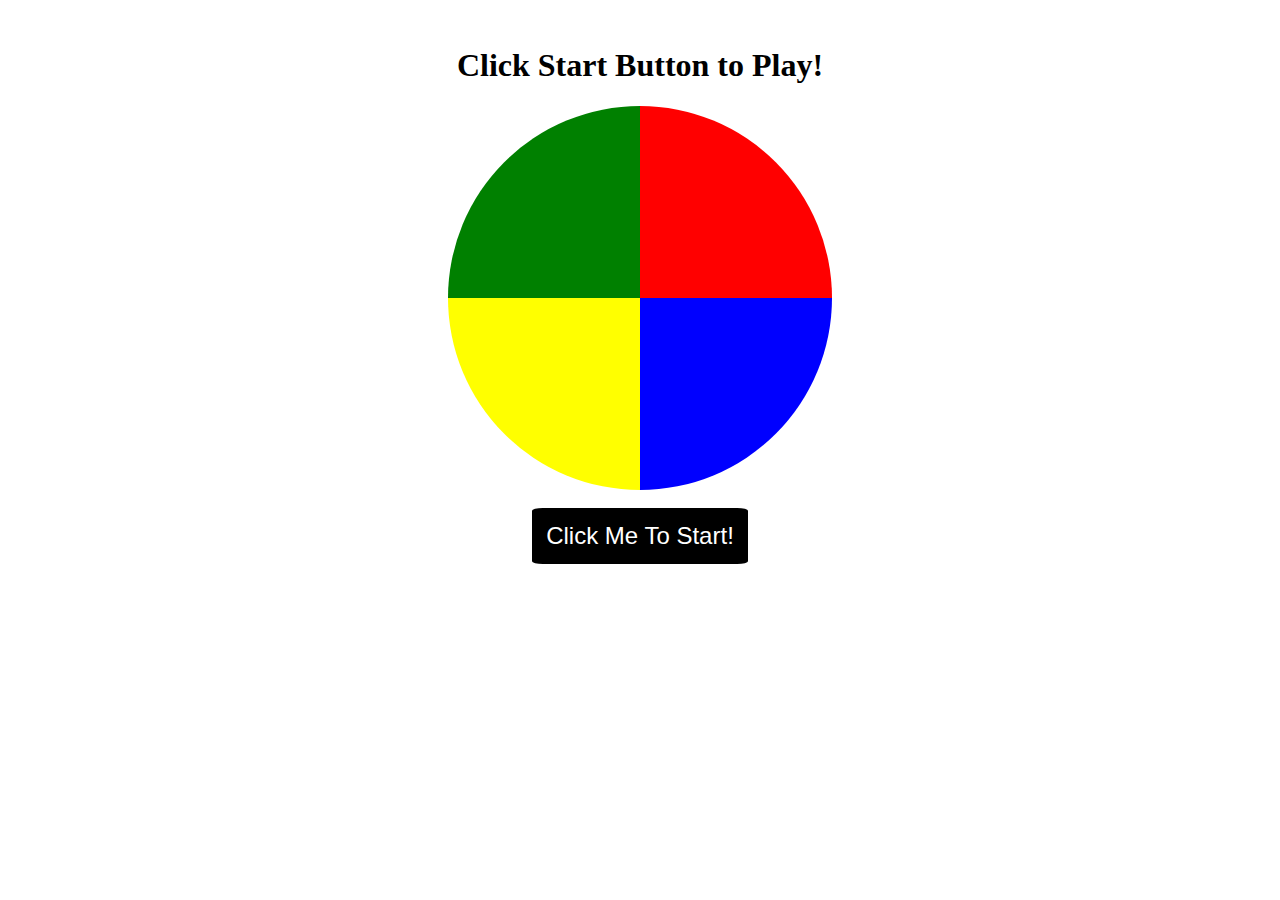
==== simon.html @ def34f93 "got random gen and 1st player input working" ====
<!DOCTYPE html>
<html>
<head>
	<link rel="stylesheet" type="text/css" href="./style.css">
	<title>Simon!</title>
</head>
<body>
	<br>
	<h1>Click Start Button to Play!</h1>
	<div class="flex_container">
	<div class="grid_container">
		<div class="green board"></div>
		<div class="red board"></div>
		<div class="yellow board"></div>
		<div class="blue board"></div>
	</div>
	</div>
	<br>
	<div class="startButton">
		<button>Click Me To Start!</button>
  </div>
<script src="https://code.jquery.com/jquery-3.2.1.min.js"></script>
<script src="./script.js"></script>
</body>
</html>
---- style.css ----
.grid_container {
	display: grid;
	grid-template-rows: 15vw 15vw;
	grid-template-columns: 15vw 15vw;
	grid-template-areas:
	'green red'
	'yellow blue';
}
.flex_container {
	display: flex;
	justify-content: center;
}
.red {
	background-color: red;
	border-radius: 0 100% 0 0;
}
.blue {
	background-color: blue;
	border-radius: 0 0 100% 0;
}
.green {
	background-color: green;
	border-radius: 100% 0 0 0;
}
.yellow {
	background-color: yellow;
	border-radius: 0 0 0 100%;
}
button {
	color: white;
	padding: .5em;
	background-color: black;
	border: 2px solid black;
	border-radius: 5%;
	font-size: 1.5em;
}
h1, .startButton {
	display: flex;
	justify-content: center;
}
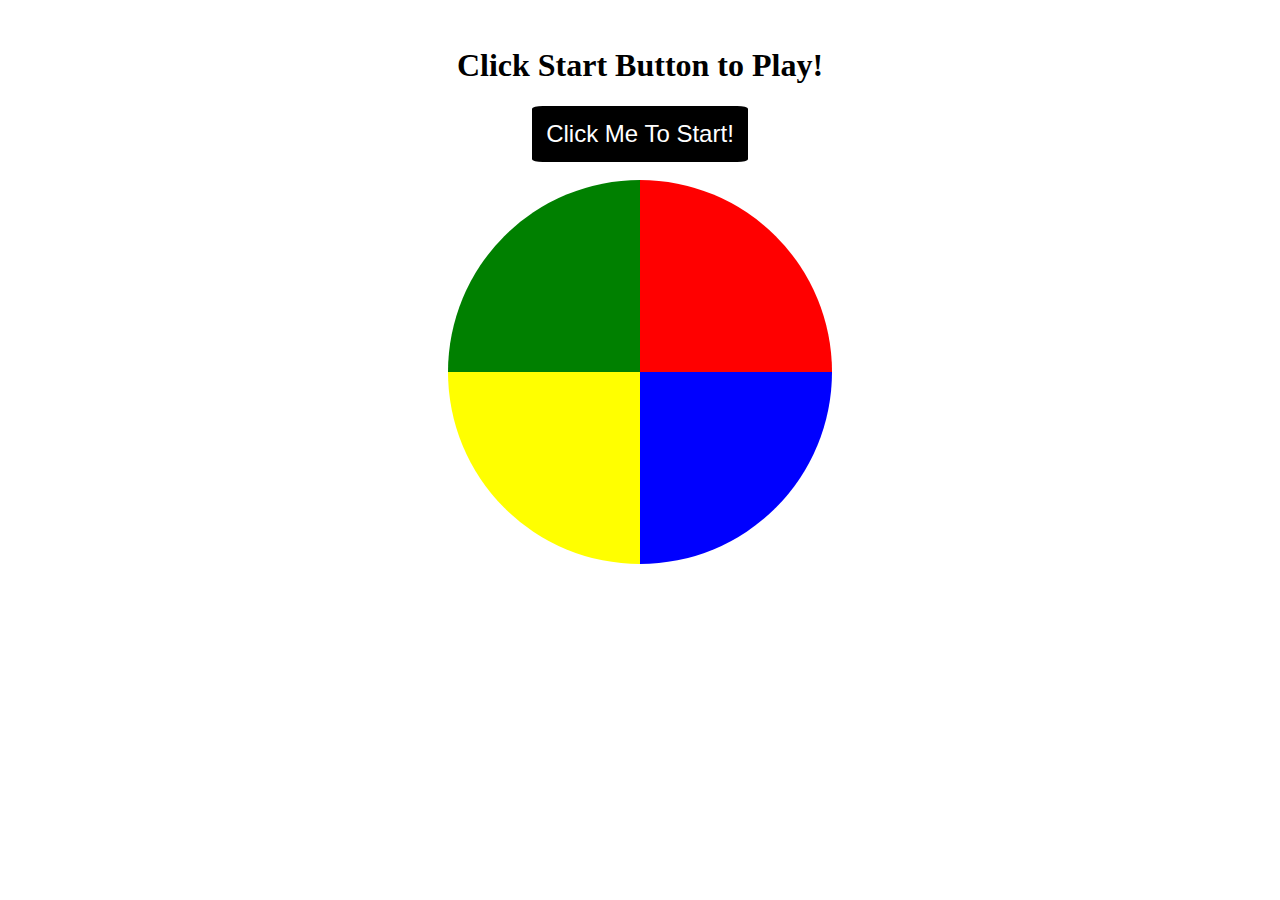
==== commit f990400e: "worked on javascript more, making progress" ====
--- a/simon.html
+++ b/simon.html
@@ -7,18 +7,19 @@
 <body>
 	<br>
 	<h1>Click Start Button to Play!</h1>
+	<div class="startButton">
+		<button>Click Me To Start!</button>
+  	</div>
+  	<br>
 	<div class="flex_container">
 	<div class="grid_container">
-		<div class="green board"></div>
-		<div class="red board"></div>
-		<div class="yellow board"></div>
-		<div class="blue board"></div>
+		<div data-color ="green"  class="green"></div>
+		<div data-color ="red"	  class="red"></div>
+		<div data-color ="yellow" class="yellow"></div>
+		<div data-color ="blue"   class="blue"></div>
 	</div>
 	</div>
-	<br>
-	<div class="startButton">
-		<button>Click Me To Start!</button>
-  </div>
+	
 <script src="https://code.jquery.com/jquery-3.2.1.min.js"></script>
 <script src="./script.js"></script>
 </body>
